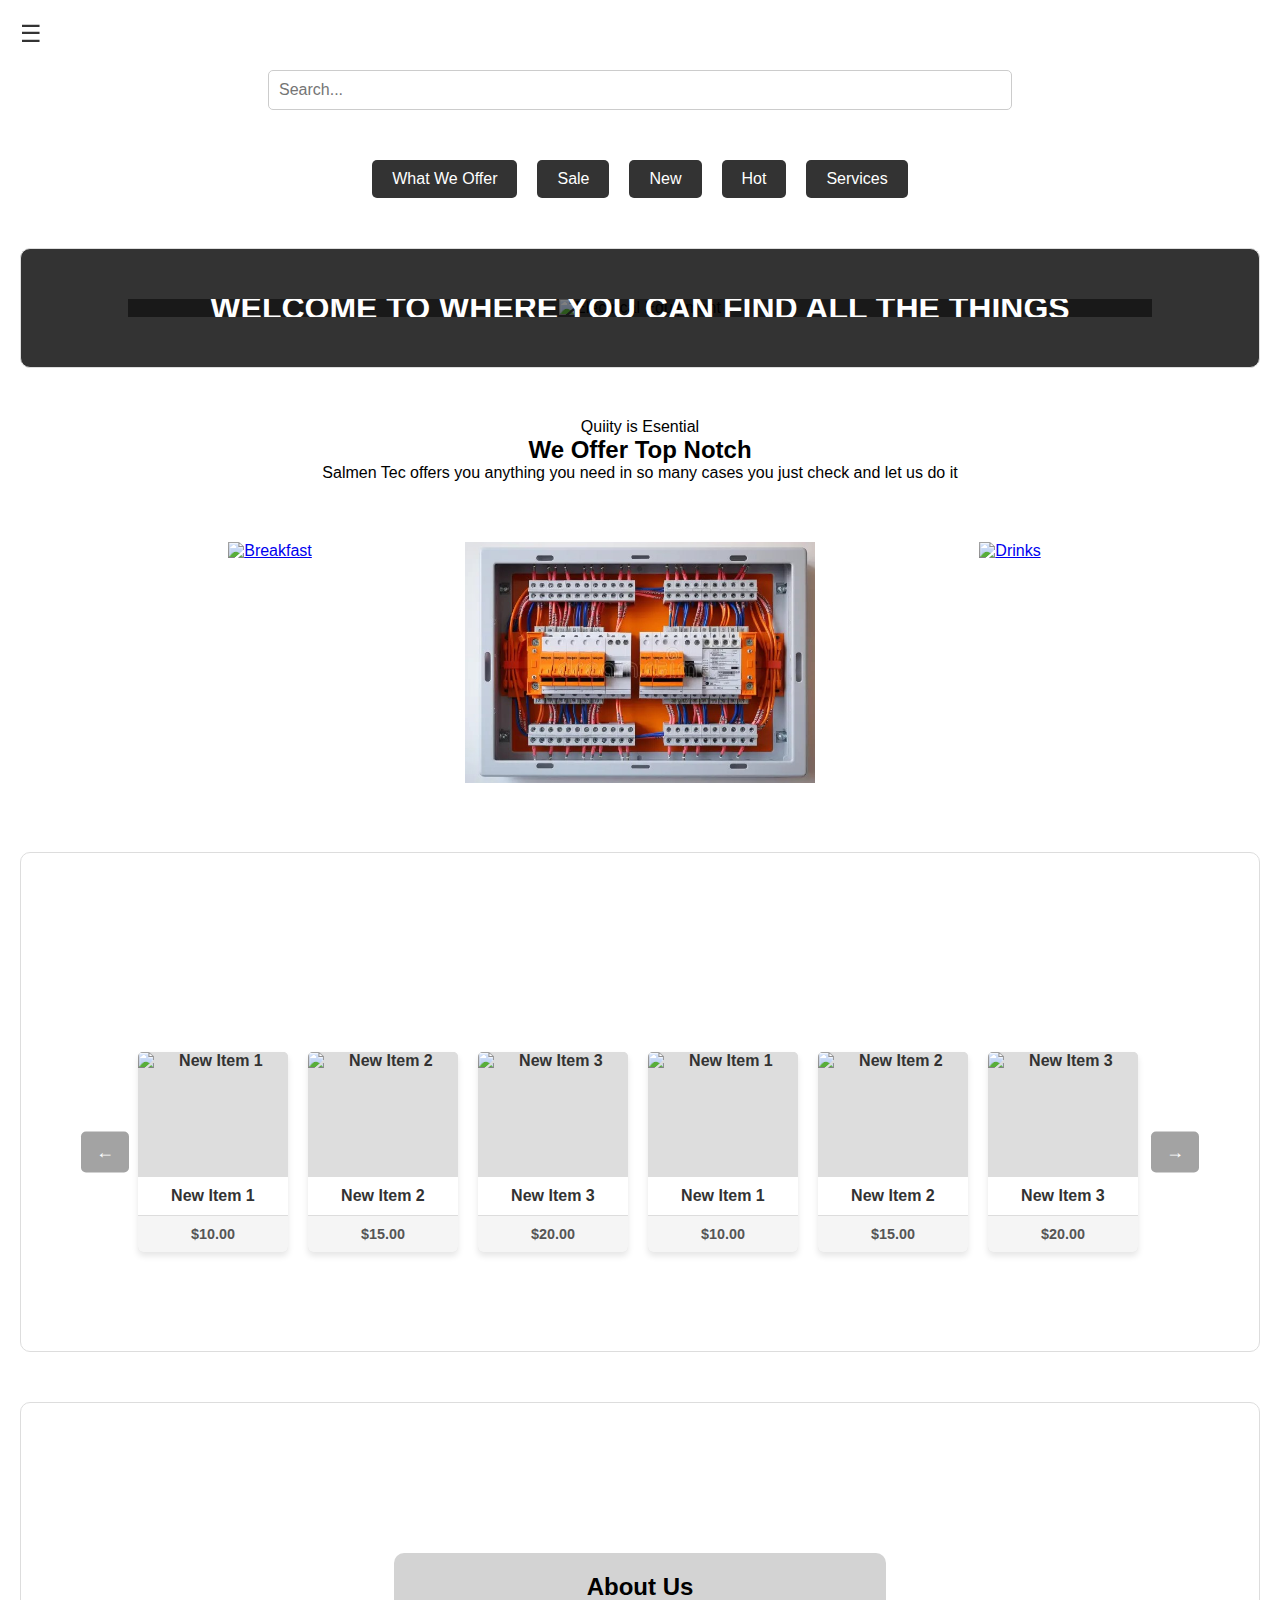
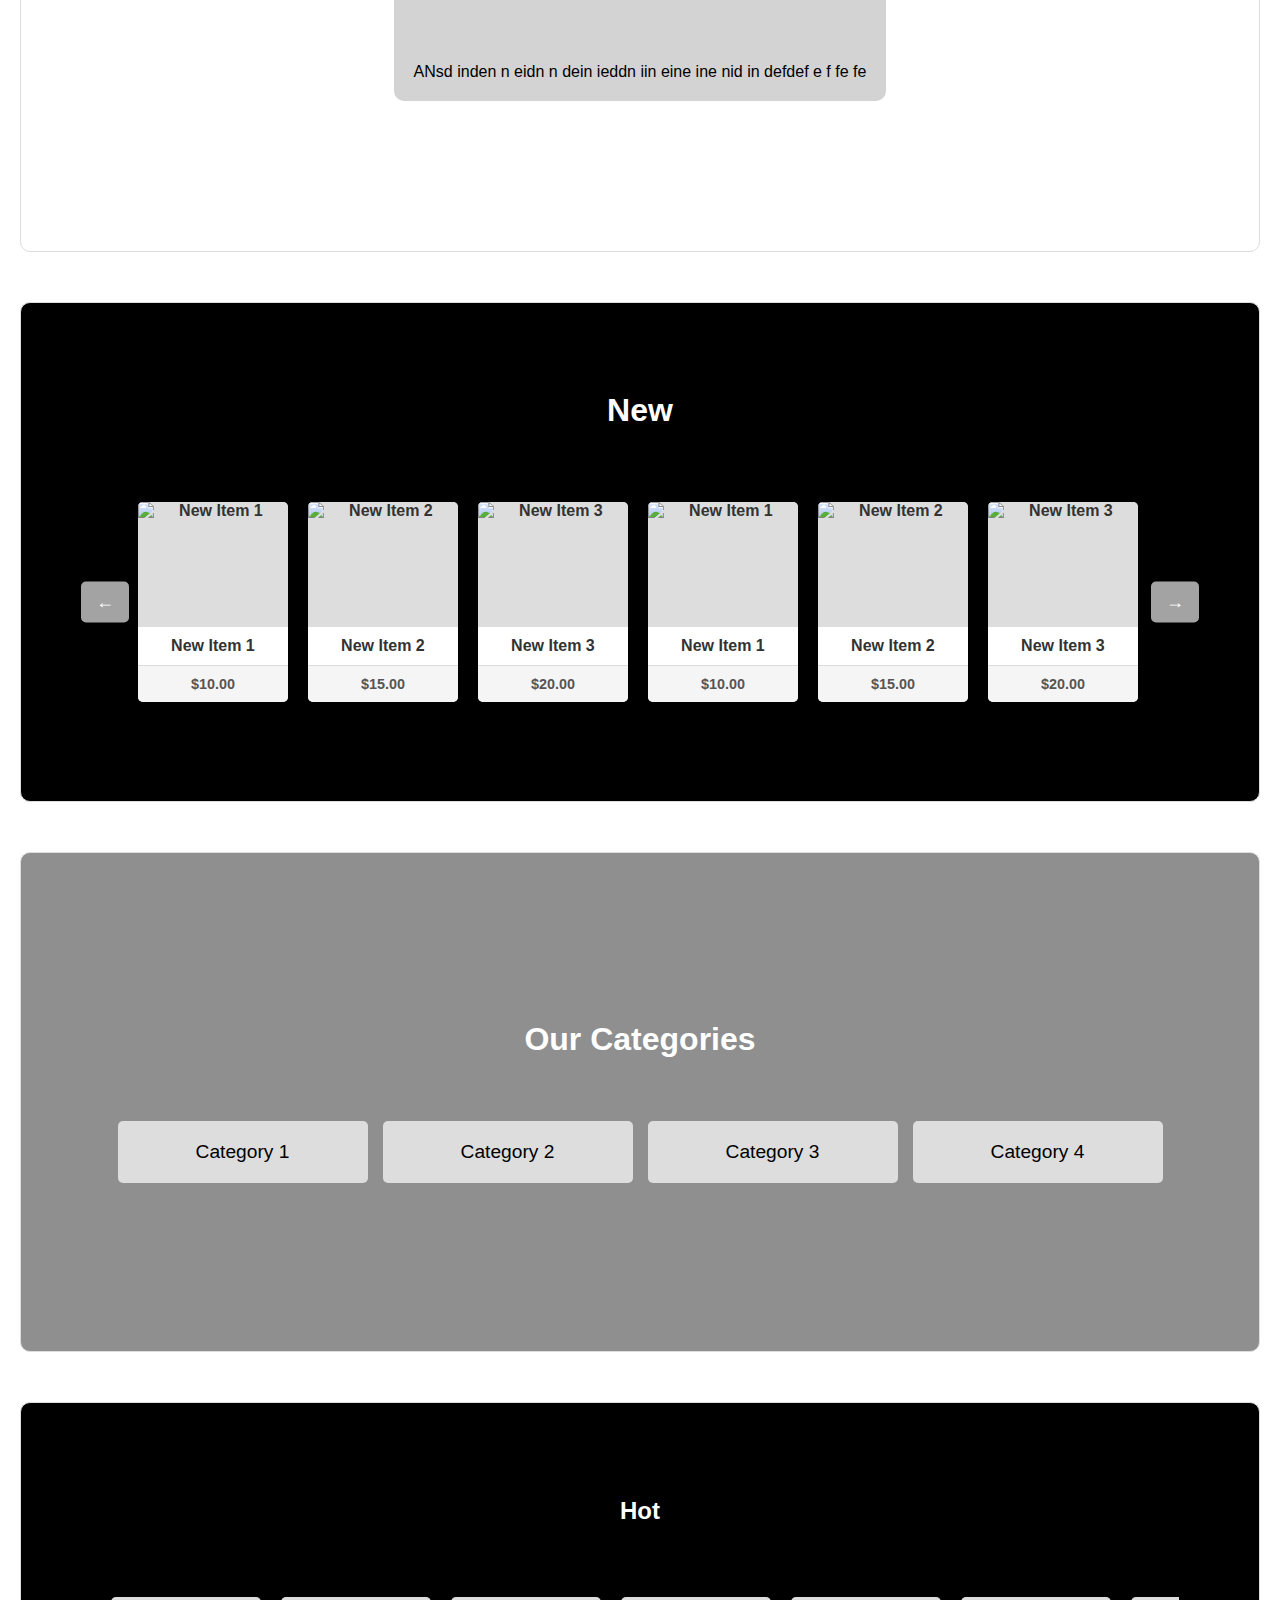
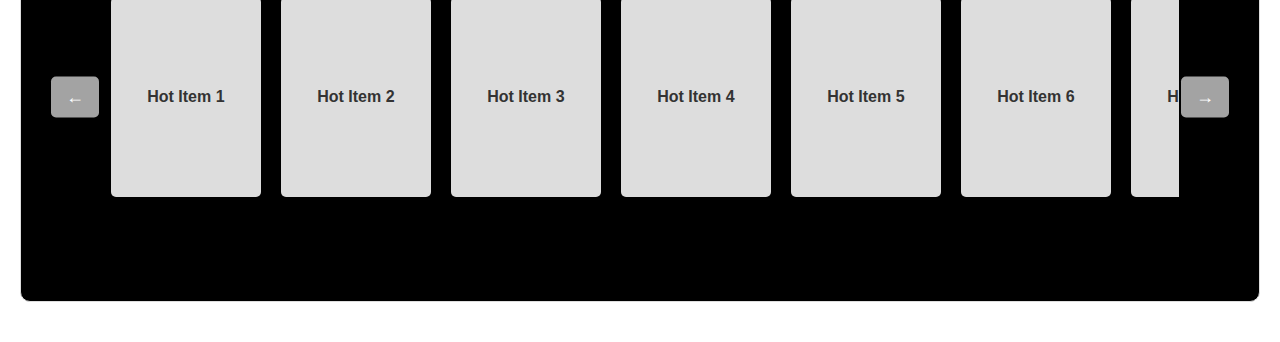
==== v.html @ 84d0f7d2 "Add files via upload" ====
<!DOCTYPE html>
<html lang="en">
<head>
    <meta charset="UTF-8">
    <meta name="viewport" content="width=device-width, initial-scale=1.0">
    <title>Responsive Website</title>
    <link rel="stylesheet" href="v.css">
</head>


    <!-- Sidebar -->
    <nav id="sidebar" class="sidebar">
        <button class="close-btn" onclick="toggleSidebar()">✖</button>
        <ul>
            <a href="#section1" class="section1">Section 1</a>
            <br>
            <a href="#section2" class="section2">Section 2</a>
            <br>
            <a href="#section3" class="section3">Section 3</a>
            <br>
            <a href="#section4" class="section4"></a>
        </ul>
    </nav>

    <!-- Sidebar Toggle Button -->
    <button class="open-btn" onclick="toggleSidebar()">☰</button>

    <!-- Main Content -->
        <div class="main-content">
        <!-- Search Bar -->
        <div class="search-container">
        <input type="text" id="searchInput" placeholder="Search...">
        </div>

    <!-- Navigation Links -->
    <div class="links-container">
            <a href="#section2">What We Offer</a>
            <a href="#section3">Sale</a>
            <a href="#section4">New</a>
            <a href="#section2">Hot</a>
            <a href="#section3">Services</a>
    </div>

    
        <!-- Example Sections -->
        <section id="section1" class="section1">
            <div class="slider-bg">
                <img src="d143f4a7-b9ad-4965-a766-fa19defd4531.webp" alt="Electrical Equipment" class="img-cover">
                <div class="overlay">
                    <h1 class="overlay-text">Welcome to where you can find all the things</h1>
                </div>
            </div>
        </section>

    </head>

    <body>

        <!-- 
        - #SERVICE
      -->

      
        <div class="container">
      
          <p class="section-subtitle label-2">Quiity is Esential</p>
          <h2 class="headline-1 section-title">We Offer Top Notch</h2>
          <p class="section-text">
           Salmen Tec offers you anything you need in so many cases you just check and let us do it
          </p>
      
          <div class="grid-layout">
            <!-- Left Section -->
            <div class="service-card left-card">
              <a href="#" class="has-before hover:shine">
                <figure class="card-banner img-holder">
                  <img src="istockphoto-985363900-612x612.jpg" loading="lazy" alt="Breakfast" class="img-cover">
                </figure>
              </a>
              
            </div>
      
            <!-- Middle Section -->
            <div class="service-card middle-card">
              <a href="#" class="has-before hover:shine">
                <figure class="card-banner img-holder">
                  <img src="S2.jpg" loading="lazy" alt="Appetizers" class="img-cover">
                </figure>
              </a>
              
            </div>
      
            <!-- Right Section -->
            <div class="service-card right-card">
              <a href="#" class="has-before hover:shine">
                <figure class="card-banner img-holder">
                  <img src="electrical-supplies-electric-cables-hanging-on-shelves-hardware-store-interior-bavaria-germany-M9MNXK.jpg" loading="lazy" alt="Drinks" class="img-cover">
                </figure>
              </a>
              
            </div>
          </div>
        </div>
      

   
    


        <!-- Sale Section -->
        <section id="section3" class="section3">
            <h2>On Sale</h2>
            <div class="scroll-container">
                <button class="scroll-btn left-btn" onclick="scrollLeft('saleItems')">&#8592;</button>
                <div class="scroll-items" id="NewItems">
                    <div class="item">
                        <div class="item-img-box">
                            <img src="IMG_4669-removebg.png" alt="New Item 1" class="item-img">
                        </div>
                        <div class="item-name-box">
                            <p class="item-name">New Item 1</p>
                        </div>
                        <div class="item-price-box">
                            <p class="item-price">$10.00</p>
                        </div>
                    </div>
                    <div class="item">
                        <div class="item-img-box">
                            <img src="IMG_4670-removebg.png" alt="New Item 2" class="item-img">
                        </div>
                        <div class="item-name-box">
                            <p class="item-name">New Item 2</p>
                        </div>
                        <div class="item-price-box">
                            <p class="item-price">$15.00</p>
                        </div>
                    </div>
                    <div class="item">
                        <div class="item-img-box">
                            <img src="IMG_4671-removebg.png" alt="New Item 3" class="item-img">
                        </div>
                        <div class="item-name-box">
                            <p class="item-name">New Item 3</p>
                        </div>
                        <div class="item-price-box">
                            <p class="item-price">$20.00</p>
                        </div>
                    </div>
                    <div class="item">
                        <div class="item-img-box">
                            <img src="IMG_4669-removebg.png" alt="New Item 1" class="item-img">
                        </div>
                        <div class="item-name-box">
                            <p class="item-name">New Item 1</p>
                        </div>
                        <div class="item-price-box">
                            <p class="item-price">$10.00</p>
                        </div>
                    </div>
                    <div class="item">
                        <div class="item-img-box">
                            <img src="IMG_4670-removebg.png" alt="New Item 2" class="item-img">
                        </div>
                        <div class="item-name-box">
                            <p class="item-name">New Item 2</p>
                        </div>
                        <div class="item-price-box">
                            <p class="item-price">$15.00</p>
                        </div>
                    </div>
                    <div class="item">
                        <div class="item-img-box">
                            <img src="IMG_4671-removebg.png" alt="New Item 3" class="item-img">
                        </div>
                        <div class="item-name-box">
                            <p class="item-name">New Item 3</p>
                        </div>
                        <div class="item-price-box">
                            <p class="item-price">$20.00</p>
                        </div>
                    </div>
                    <div class="item">
                        <div class="item-img-box">
                            <img src="IMG_4669-removebg.png" alt="New Item 1" class="item-img">
                        </div>
                        <div class="item-name-box">
                            <p class="item-name">New Item 1</p>
                        </div>
                        <div class="item-price-box">
                            <p class="item-price">$10.00</p>
                        </div>
                    </div>
                    <div class="item">
                        <div class="item-img-box">
                            <img src="IMG_4670-removebg.png" alt="New Item 2" class="item-img">
                        </div>
                        <div class="item-name-box">
                            <p class="item-name">New Item 2</p>
                        </div>
                        <div class="item-price-box">
                            <p class="item-price">$15.00</p>
                        </div>
                    </div>
                    <div class="item">
                        <div class="item-img-box">
                            <img src="IMG_4671-removebg.png" alt="New Item 3" class="item-img">
                        </div>
                        <div class="item-name-box">
                            <p class="item-name">New Item 3</p>
                        </div>
                        <div class="item-price-box">
                            <p class="item-price">$20.00</p>
                        </div>
                    </div>
                    <div class="item">
                        <div class="item-img-box">
                            <img src="IMG_4669-removebg.png" alt="New Item 1" class="item-img">
                        </div>
                        <div class="item-name-box">
                            <p class="item-name">New Item 1</p>
                        </div>
                        <div class="item-price-box">
                            <p class="item-price">$10.00</p>
                        </div>
                    </div>
                    <div class="item">
                        <div class="item-img-box">
                            <img src="IMG_4670-removebg.png" alt="New Item 2" class="item-img">
                        </div>
                        <div class="item-name-box">
                            <p class="item-name">New Item 2</p>
                        </div>
                        <div class="item-price-box">
                            <p class="item-price">$15.00</p>
                        </div>
                    </div>
                    <div class="item">
                        <div class="item-img-box">
                            <img src="IMG_4671-removebg.png" alt="New Item 3" class="item-img">
                        </div>
                        <div class="item-name-box">
                            <p class="item-name">New Item 3</p>
                        </div>
                        <div class="item-price-box">
                            <p class="item-price">$20.00</p>
                        </div>
                    </div>
                <button class="scroll-btn right-btn" onclick="scrollRight('saleItems')">&#8594;</button>
            </div>
        </section>

        <!-- Categories Section -->
        <section class="about-us-container">
            <div class="about-us-box">
              <h2>About Us</h2>
              <p>ANsd inden n eidn n dein ieddn iin eine ine nid in defdef e f  fe fe </p>
            </div>
          </section>


        <!-- New Items-->

        <section id="section4" class="section4">
            <h2>New</h2>
            <div class="scroll-container">
                <!-- Left Scroll Button -->
                <button class="scroll-btn left-btn" onclick="scrollLeft('NewItems')">&#8592;</button>
        
                <!-- Scrollable Items -->
        <div class="scroll-items" id="NewItems">
            <div class="item">
                <div class="item-img-box">
                    <img src="IMG_4669-removebg.png" alt="New Item 1" class="item-img">
                </div>
                <div class="item-name-box">
                    <p class="item-name">New Item 1</p>
                </div>
                <div class="item-price-box">
                    <p class="item-price">$10.00</p>
                </div>
            </div>
            <div class="item">
                <div class="item-img-box">
                    <img src="IMG_4670-removebg.png" alt="New Item 2" class="item-img">
                </div>
                <div class="item-name-box">
                    <p class="item-name">New Item 2</p>
                </div>
                <div class="item-price-box">
                    <p class="item-price">$15.00</p>
                </div>
            </div>
            <div class="item">
                <div class="item-img-box">
                    <img src="IMG_4671-removebg.png" alt="New Item 3" class="item-img">
                </div>
                <div class="item-name-box">
                    <p class="item-name">New Item 3</p>
                </div>
                <div class="item-price-box">
                    <p class="item-price">$20.00</p>
                </div>
            </div>
            <div class="item">
                <div class="item-img-box">
                    <img src="IMG_4669-removebg.png" alt="New Item 1" class="item-img">
                </div>
                <div class="item-name-box">
                    <p class="item-name">New Item 1</p>
                </div>
                <div class="item-price-box">
                    <p class="item-price">$10.00</p>
                </div>
            </div>
            <div class="item">
                <div class="item-img-box">
                    <img src="IMG_4670-removebg.png" alt="New Item 2" class="item-img">
                </div>
                <div class="item-name-box">
                    <p class="item-name">New Item 2</p>
                </div>
                <div class="item-price-box">
                    <p class="item-price">$15.00</p>
                </div>
            </div>
            <div class="item">
                <div class="item-img-box">
                    <img src="IMG_4671-removebg.png" alt="New Item 3" class="item-img">
                </div>
                <div class="item-name-box">
                    <p class="item-name">New Item 3</p>
                </div>
                <div class="item-price-box">
                    <p class="item-price">$20.00</p>
                </div>
            </div>
            <div class="item">
                <div class="item-img-box">
                    <img src="IMG_4669-removebg.png" alt="New Item 1" class="item-img">
                </div>
                <div class="item-name-box">
                    <p class="item-name">New Item 1</p>
                </div>
                <div class="item-price-box">
                    <p class="item-price">$10.00</p>
                </div>
            </div>
            <div class="item">
                <div class="item-img-box">
                    <img src="IMG_4670-removebg.png" alt="New Item 2" class="item-img">
                </div>
                <div class="item-name-box">
                    <p class="item-name">New Item 2</p>
                </div>
                <div class="item-price-box">
                    <p class="item-price">$15.00</p>
                </div>
            </div>
            <div class="item">
                <div class="item-img-box">
                    <img src="IMG_4671-removebg.png" alt="New Item 3" class="item-img">
                </div>
                <div class="item-name-box">
                    <p class="item-name">New Item 3</p>
                </div>
                <div class="item-price-box">
                    <p class="item-price">$20.00</p>
                </div>
            </div>
            <div class="item">
                <div class="item-img-box">
                    <img src="IMG_4669-removebg.png" alt="New Item 1" class="item-img">
                </div>
                <div class="item-name-box">
                    <p class="item-name">New Item 1</p>
                </div>
                <div class="item-price-box">
                    <p class="item-price">$10.00</p>
                </div>
            </div>
            <div class="item">
                <div class="item-img-box">
                    <img src="IMG_4670-removebg.png" alt="New Item 2" class="item-img">
                </div>
                <div class="item-name-box">
                    <p class="item-name">New Item 2</p>
                </div>
                <div class="item-price-box">
                    <p class="item-price">$15.00</p>
                </div>
            </div>
            <div class="item">
                <div class="item-img-box">
                    <img src="IMG_4671-removebg.png" alt="New Item 3" class="item-img">
                </div>
                <div class="item-name-box">
                    <p class="item-name">New Item 3</p>
                </div>
                <div class="item-price-box">
                    <p class="item-price">$20.00</p>
                </div>
            </div>
        
                <!-- Right Scroll Button -->
                <button class="scroll-btn right-btn" onclick="scrollRight('NewItems')">&#8594;</button>
            </div>
        </section>

        <!-- Categories Section -->
    <section class="section6" id="section6">
        <h2>Our Categories</h2>
        <div class="categories">
            <div class="category">Category 1</div>
            <div class="category">Category 2</div>
            <div class="category">Category 3</div>
            <div class="category">Category 4</div>
        </div>
    </section>

      <!-- Hot Items -->

      <section id="section5" class="section5">
        <h2>Hot</h2>
        <div class="scroll-container">
            <button class="scroll-btn left-btn" onclick="scrollLeft('HotItems')">&#8592;</button>
            <div class="scroll-items" id="HotItems">
                <div class="item">Hot Item 1</div>
                <div class="item">Hot Item 2</div>
                <div class="item">Hot Item 3</div>
                <div class="item">Hot Item 4</div>
                <div class="item">Hot Item 5</div>
                <div class="item">Hot Item 6</div>
                <div class="item">Hot Item 7</div>
                <div class="item">Hot Item 8</div>
                <div class="item">Hot Item 9</div>
                <div class="item">Hot Item 10</div>
                <div class="item">Hot Item 11</div>
            </div>
            <button class="scroll-btn right-btn" onclick="scrollRight('HotItems')">&#8594;</button>
        </div>
    </section>
    </div>

    <script src="v.js"></script>
</body>
</html>
---- v.css ----
/* General Styles */
* {
    margin: 0;
    padding: 0;
    box-sizing: border-box;
}

body {
    background: url(pexels-anna-nekrashevich-8533348.jpg);
    font-family: Arial, sans-serif;
}

main {
    display: flex;
    flex-direction: column;
    align-items: center;
}
 /* General Section Styling */
.service {
    padding: 50px 0;
    background-color: #f9f9f9;
    text-align: center;
  }
  
  .grid-layout {
    margin: 60px;
    display: flex;
    justify-content: center;
    align-items: flex-start;
    gap: 20px; /* Spacing between the cards */
    position: relative;
  }
  
  .service-card {
    position: relative;
    width: 350px;
    height: 250px;
    overflow: hidden;
    transition: transform 0.3s ease, box-shadow 0.3s ease;
    cursor: pointer;
  }
  
  .left-card, .right-card {
    align-self: flex-start; /* Keep side cards aligned to the top */
  }
  
  .middle-card {
    align-self: flex-end; /* Middle card is lower */
  }
  .about-us-container {
    display: flex;
    justify-content: center; /* Centers horizontally */
    align-items: center; /* Centers vertically */
    height: 50vh; /* Full height of the viewport or parent container */
  }
  
  .about-us-box {
    background-color: #d3d3d3; /* Light gray background */
    padding: 20px;
    border-radius: 10px;
    text-align: center;
  }
  /* Card Hover Effect */
  .service-card:hover {
    transform: scale(1.05); /* Slight zoom effect */
    box-shadow: 0px 8px 20px rgba(0, 0, 0, 0.2); /* Add shadow */
  }
  
  .service-card .card-banner::after {
    content: '';
    position: absolute;
    top: 0;
    left: 0;
    width: 100%;
    height: 150%;
    background: rgba(255, 255, 255, 0.3); /* Shiny glass effect */
    opacity: 0;
    transition: opacity 0.3s ease;
  }
  
  .service-card:hover .card-banner::after {
    opacity: 1; /* Shine effect becomes visible on hover */
  }
  .scroll-container {
    position: relative;
    overflow: hidden;
    width: 100%;
    display: flex;
    justify-content: center;
    align-items: center;
}

.scroll-items {
    display: flex;
    gap: 20px;
    overflow-x: auto;
    scroll-behavior: smooth;
    width: 90%;
    padding: 10px;
}

.scroll-items::-webkit-scrollbar {
    display: none;
}

.item {
    flex: 0 0 auto; /* Prevent shrinking or growing */
    width: 180px; /* Fixed width for items */
    display: flex;
    flex-direction: column; /* Stack content vertically */
    align-items: center;
    background: #f9f9f9; /* Box background color */
    border-radius: 10px; /* Rounded corners */
    box-shadow: 0 4px 6px rgba(0, 0, 0, 0.1); /* Subtle shadow */
    overflow: hidden; /* Ensure items stay inside the box */
    transition: transform 0.3s ease, box-shadow 0.3s ease;
}

.item-img-box {
    width: 100%;
    height: 130px; /* Fixed height for images */
    background-color: #ddd; /* Placeholder background */
    display: flex;
    justify-content: center;
    align-items: center;
}

.item-img {
    width: 100%; /* Fit image to box */
    height: 100%;
    object-fit: cover; /* Maintain image aspect ratio */
}

.item-name-box {
    width: 100%;
    padding: 10px;
    text-align: center;
    background-color: #fff; /* Background for name box */
    border-top: 1px solid #ddd; /* Divider line */
}

.item-name {
    font-size: 1em;
    font-weight: bold;
    color: #333;
    margin: 0;
}

.item-price-box {
    width: 100%;
    padding: 10px;
    text-align: center;
    background-color: #f5f5f5; /* Background for price box */
    border-top: 1px solid #ddd; /* Divider line */
}

.item-price {
    font-size: 0.9em;
    font-weight: bold;
    color: #555;
    margin: 0;
}

.item:hover {
    transform: scale(1.05);
    box-shadow: 0 8px 12px rgba(0, 0, 0, 0.2);
}
  /* Card Content Styling */
  .card-content {
    padding: 15px;
    background-color: #fff;
    text-align: center;
  }
  
  .card-title a {
    color: #333;
    font-size: 1.2em;
    font-weight: bold;
    text-decoration: none;
  }
  
  .btn-text {
    color: #007bff;
    text-decoration: none;
    font-weight: bold;
    font-size: 0.9em;
  }
  
  .btn-text:hover {
    text-decoration: underline;
  }
/* Sidebar */
.sidebar {
    position: fixed;
    top: 0;
    left: -250px;
    width: 250px;
    height: 100%;
    background-color: #333;
    color: white;
    overflow-y: auto;
    transition: left 0.3s ease-in-out;
    z-index: 1000;
    padding: 20px;
}

.sidebar ul {
    list-style: none;
    padding: 0;
}

.sidebar li {
    margin: 15px 0;
}

.sidebar a {
    color: white;
    text-decoration: none;
    font-size: 18px;
}

.sidebar a:hover {
    color: #ddd;
}
.slider-bg {
    position: relative;
    width: 1400px;
    height: 450px;
    overflow: hidden;
}

.img-cover {
    width: 100%;
    height: 100%;
    object-fit: cover;
    transition: transform 0.3s ease; /* Smooth zoom effect */
}

.overlay {
    position: absolute;
    top: 0;
    left: 0;
    width: 100%;
    height: 100%;
    background-color: rgba(0, 0, 0, 0.5); /* Black with 50% opacity */
    display: flex;
    justify-content: center;
    align-items: center;
    opacity: 1; /* Keep visible */
    transition: opacity 0.3s ease; /* Smooth fade-in/out effect */
}

.overlay-text {
    color: white;
    font-size: 2em;
    font-weight: bold;
    text-align: center;
    text-transform: uppercase;
    font-family: 'Arial', sans-serif; /* Clean font style */
}

.slider-bg:hover .overlay {
    opacity: 0.7; /* Slightly increase the overlay effect on hover */
}

.slider-bg:hover .img-cover {
    transform: scale(1.05); /* Zoom in the image slightly on hover */
}
.open-btn,
.close-btn {
    font-size: 24px;
    background: none;
    border: none;
    color: white;
    cursor: pointer;
}

.open-btn {
    color: #333;
    position: fixed;
    top: 20px;
    left: 20px;
    z-index: 1001;
}

/* Main Content */
.main-content {
    margin-left: 0;
    padding: 20px;
    text-align: center;
}

/* Search Bar */
.search-container {
    margin: 50px 0;
}

.search-container input {
    padding: 10px;
    width: 60%;
    border: 1px solid #ccc;
    border-radius: 5px;
    font-size: 16px;
}

/* Links */
.links-container {
    margin: 20px 0;
    display: flex;
    flex-wrap: wrap;
    justify-content: center;
    gap: 20px;
}

.links-container a {
    padding: 10px 20px;
    background-color: #333;
    color: white;
    text-decoration: none;
    border-radius: 5px;
    font-size: 16px;
    transition: background-color 0.3s ease, transform 0.3s ease;
}

.links-container a:hover {
    background-color: #555;
    transform: scale(1.1);
}
/* === Services Section === */
.services-section {
    background-color: #4e4e4e;
    padding: 50px 70px;
    text-align: center;
}

.services {
    display: flex;
    gap: 20px;
    justify-content: center;
}

.service {
    background-color: #6b6b6b;
    cursor: pointer;
    transition: transform 0.3s ease, box-shadow 0.3s ease;
}

.service img {
    background-color: #ddd;
    margin: 50px;
    width: 300px;
    height: 200px;
    border-radius: 10px;
    object-fit: cover;
}
.ser{
    padding: 30px;
    color: #ffffff;
}
.p{
    color: #ccc;
}

.service:hover {
    transform: scale(1.1);
    box-shadow: 0 4px 8px rgba(0, 0, 0, 0.2);
}
/* Sections */
section {
    align-items: center;
    align-content: center;
    height: 500px;
    margin: 50px 0;
    padding: 20px;
    border: 1px solid #ddd;
    border-radius: 10px;
}

/* Section 1: Responsive Design */
#section1 {
    background-color: #333;
    display: flex;
    justify-content: center;
    align-items: center;
    flex-direction: column;
    height: auto;
    padding: 50px;
    text-align: center;
}

#section1 .slider-bg {
    position: relative;
    width: 90%; /* Adjusts to fit smaller screens */
    height: auto; /* Maintains aspect ratio */
    max-width: 1200px; /* Limits maximum width */
    overflow: hidden;
}

#section1 .img-cover {
    width: 100%;
    height: auto;
    object-fit: cover;
}

#section1 h1.overlay-text {
    font-size: 2em;
    padding: 10px;
    color: #fff;
}


#section2{
    background-color: #8f8f8f;
}

section h2 {
    height: 80px;
    margin-bottom: 10px;
    font-size: 24px;
}

section p {
    font-size: 16px;
}

/* Sale Section Styling */
.section3 {
    padding: 50px;
    background: url();
    text-align: center;
    position: relative;
} 

.section3 h2 {
    font-size: 32px;
    color: #ffffff;
    margin-bottom: 20px;
}

.scroll-container {
    position: relative;
    overflow: hidden; /* Hide overflowing items */
    width: 100%;
    margin: 0 auto;
    display: flex;
    justify-content: center;
    align-items: center;
}

.scroll-items {
    display: flex;
    gap: 20px;
    overflow-x: auto; /* Enables horizontal scrolling */
    scroll-behavior: smooth; /* Smooth scrolling effect */
    width: 90%; /* Container width */
    padding: 10px;
    margin: 0 auto;
}

.scroll-items::-webkit-scrollbar {
    display: none; /* Hides the scrollbar for cleaner UI */
}

.item {
    flex: 0 0 auto; /* Prevent shrinking or growing */
    background: #ddd;
    width: 150px; /* Fixed width for items */
    height: 200px; /* Fixed height for items */
    text-align: center;
    border-radius: 5px;
    display: flex;
    align-items: center;
    justify-content: center;
    font-size: 16px;
    font-weight: bold;
    color: #333;
    box-shadow: 0 4px 6px rgba(0, 0, 0, 0.1);
    transition: transform 0.3s ease, background-color 0.3s ease;
}

.item:hover {
    transform: scale(1.05);
    background-color: #e0e0e0;
}

/* Scroll Buttons */
.scroll-btn {
    position: absolute;
    top: 50%;
    transform: translateY(-50%);
    background: #a3a3a3;
    color: white;
    border: none;
    padding: 10px 15px;
    font-size: 18px;
    cursor: pointer;
    border-radius: 5px;
    z-index: 1;
}


.scroll-btn:hover {
    background-color: #252d3d;
}
.scroll-items::-webkit-scrollbar {
    display: none; /* Hides the scrollbar for cleaner UI */
}
.left-btn {
    left: 10px;
}

.right-btn {
    right: 10px;
}

.section4 {
    padding: 50px;
    background-color: #ffffff;
    text-align: center;
    position: relative;
}

.section4 h2 {
    font-size: 32px;
    color: #000000;
    margin-bottom: 20px;
}

.section4 {
    padding: 50px;
    background-color: #000000;
    text-align: center;
    position: relative;
}

.section4 h2 {
    font-size: 32px;
    color: #ffffff;
    margin-bottom: 20px;
}

.section5{
    background-color: #000000;
}

/* === Categories Section === */
.section5{
    font-size: 32px;
    color: #ffffff;
    margin-bottom: 20px;
}
.section6 {
    text-align: center;
    padding: 30px;
    background-color: #8f8f8f;
}

.section6 h2 {
    font-size: 2em;
    margin-bottom: 20px;
    color: #fff;
}

.categories {
    display: flex;
    flex-wrap: wrap;
    justify-content: center;
    gap: 15px;
}

.category {
    background-color: #ddd;
    padding: 20px;
    border-radius: 5px;
    width: 100%;
    max-width: 250px;
    text-align: center;
    font-size: 1.2em;
    transition: transform 0.3s ease, background-color 0.3s ease;
}

.category:hover {
    transform: scale(1.1);
    background-color: #ccc;
}

/* Media Queries for Responsiveness */
@media (max-width: 768px) {
    #section1 h1.overlay-text {
        font-size: 1.5em;
    }

    .categories {
        gap: 10px;
    }

    .category {
        font-size: 1em;
        max-width: 200px;
    }
}

@media (max-width: 480px) {
    #section1 h1.overlay-text {
        font-size: 1.2em;
    }

    .category {
        font-size: 0.9em;
        max-width: 150px;
    }
}
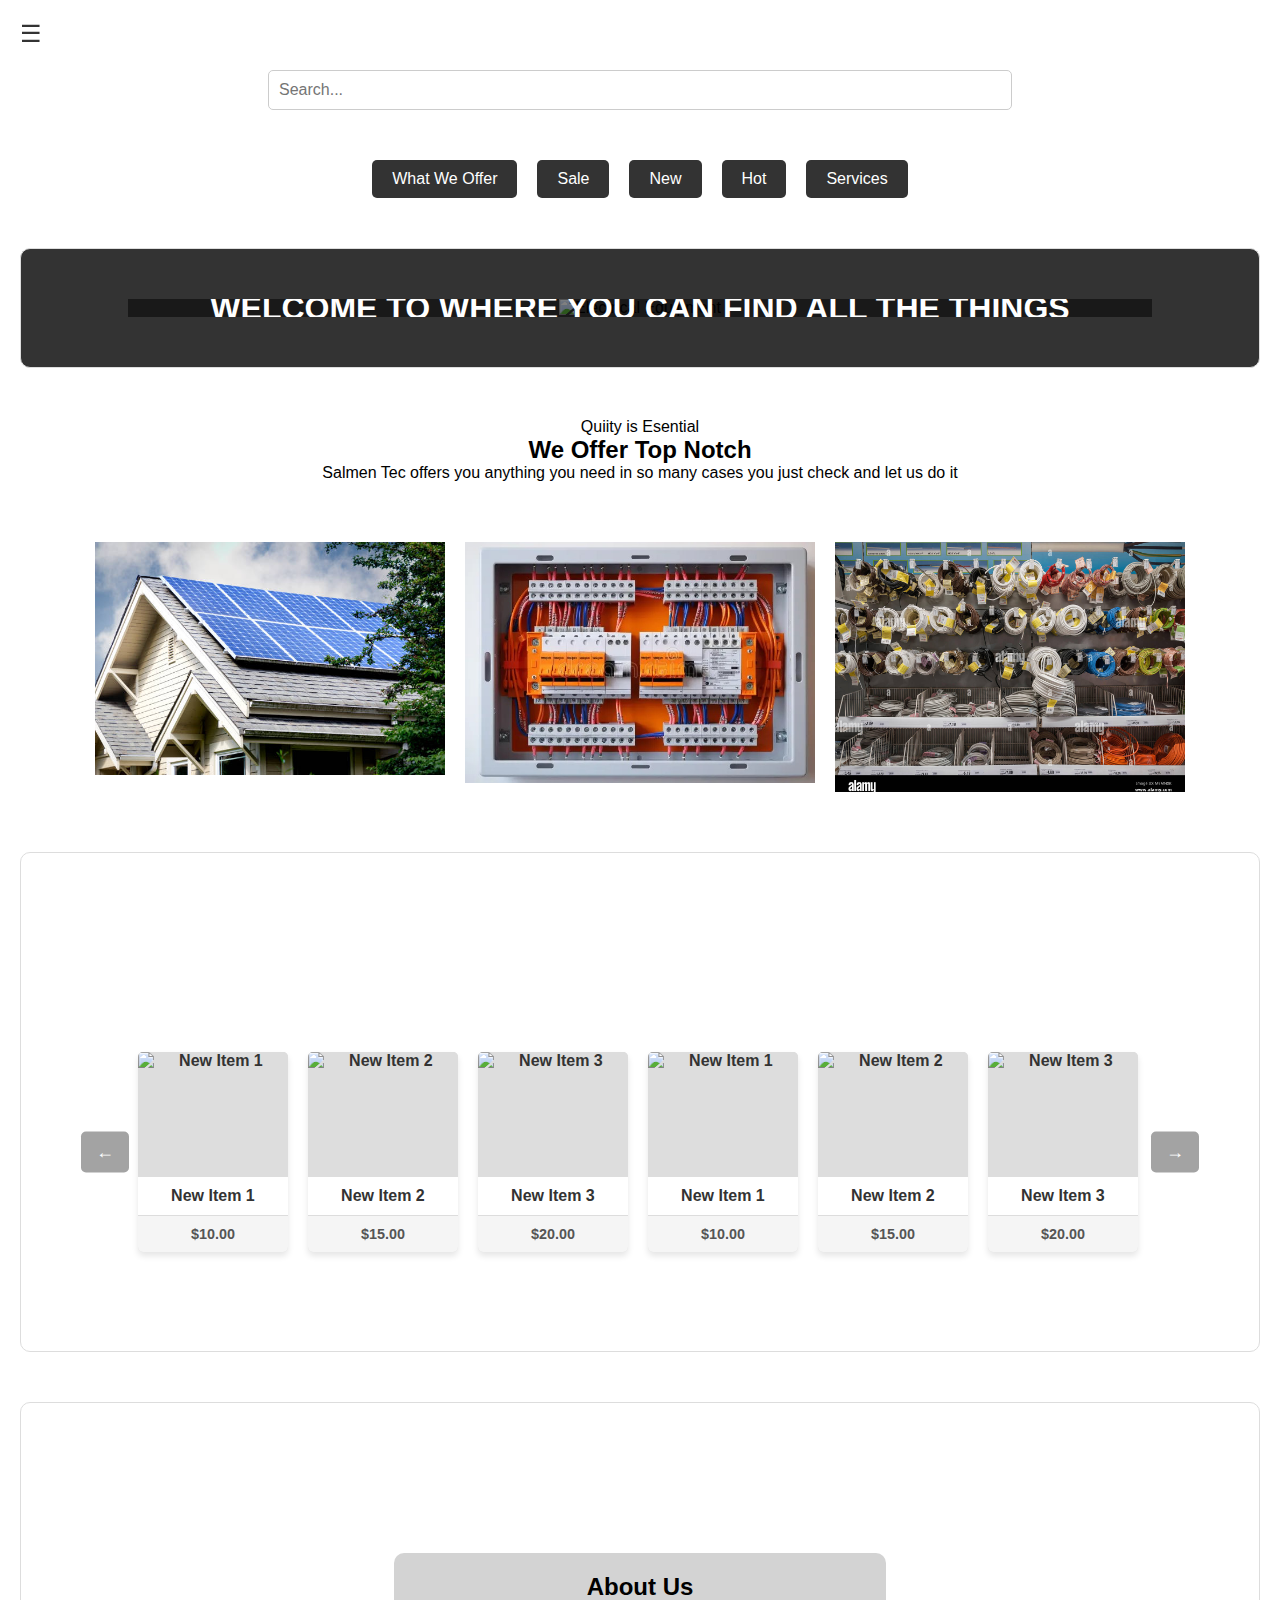
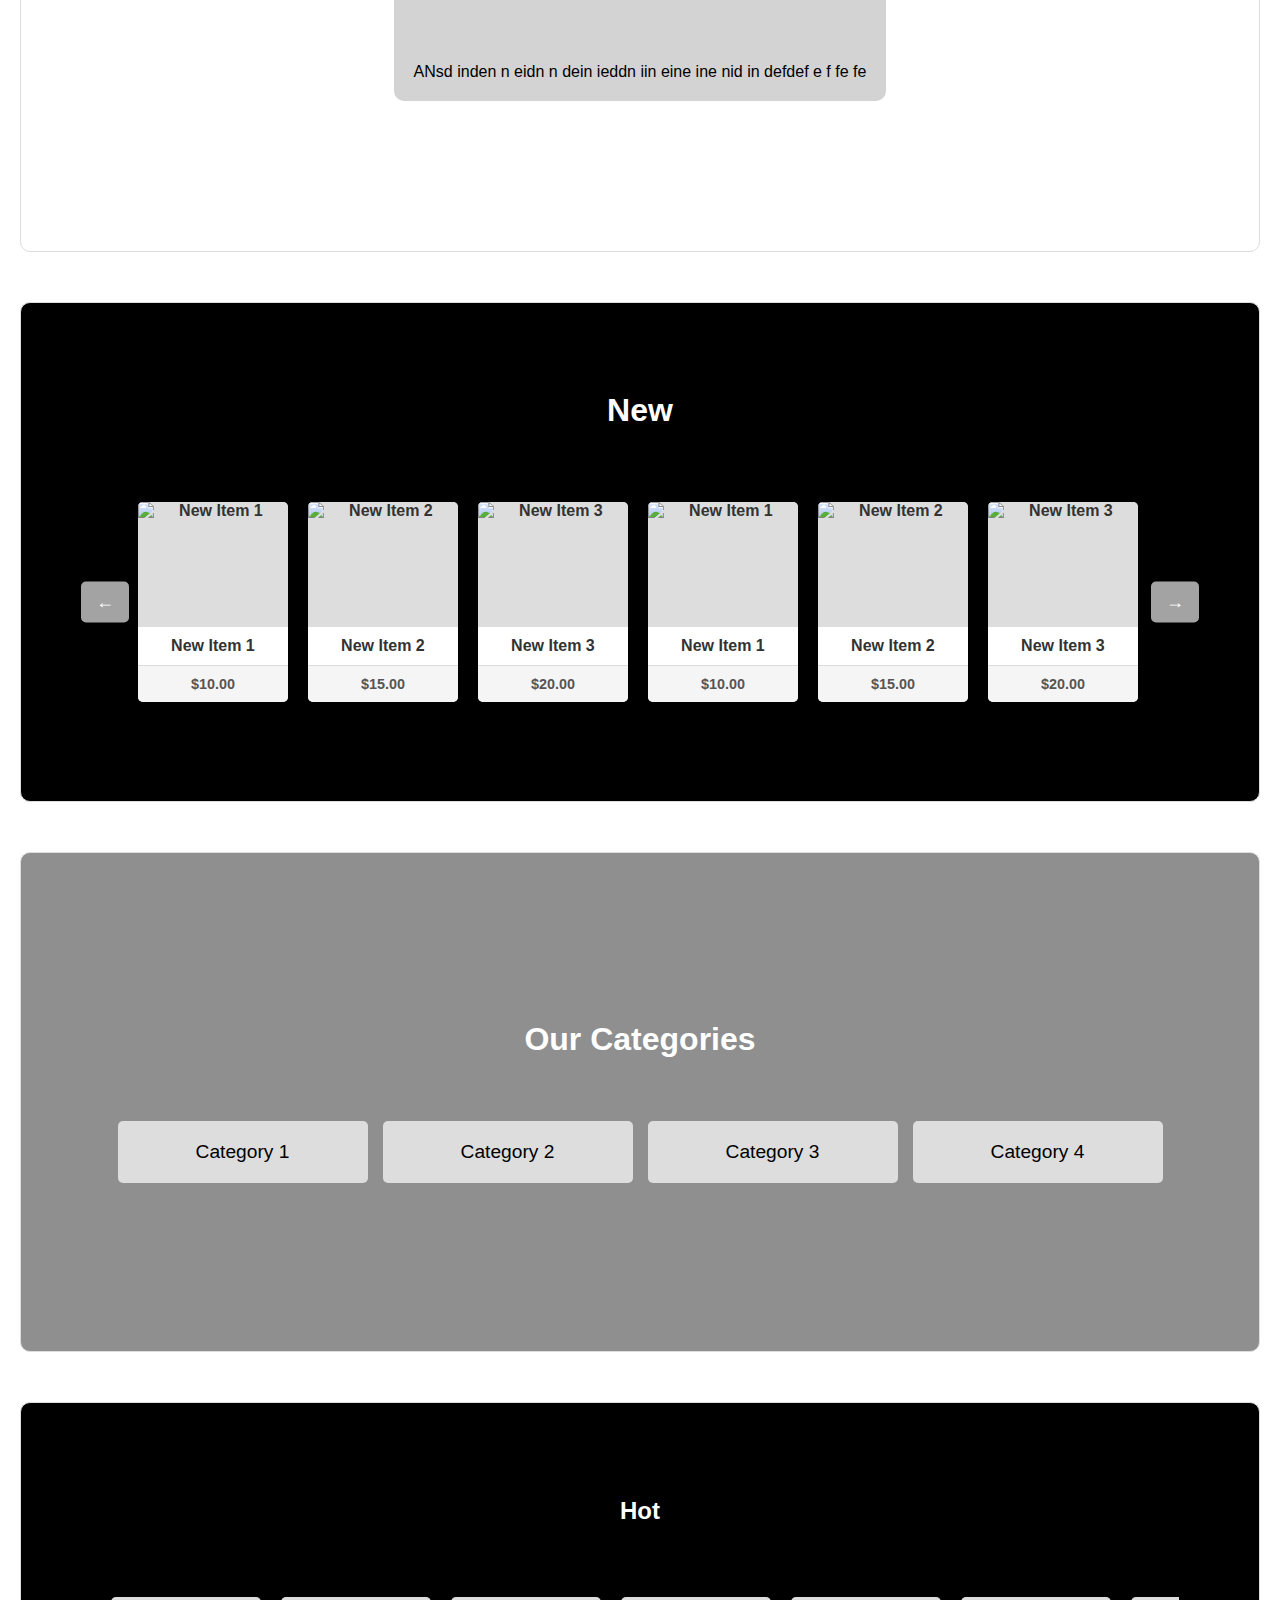
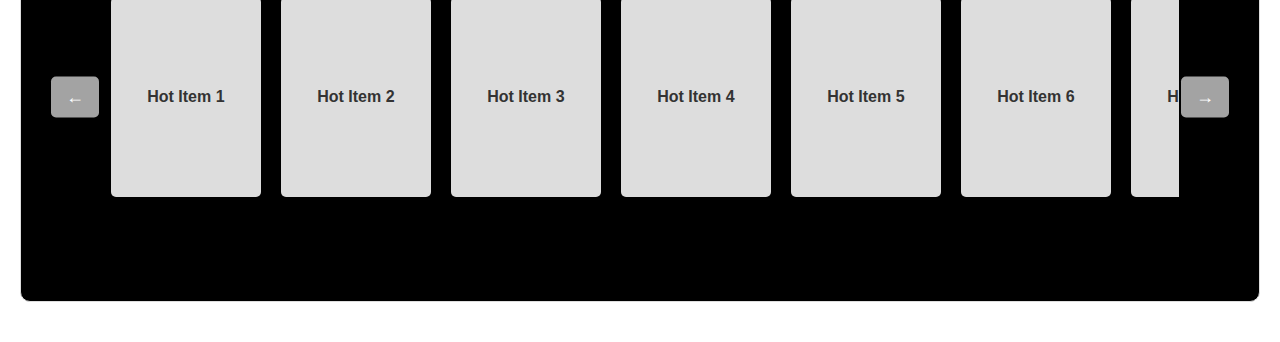
==== commit b41e28c5: "Update v.html" ====
--- a/v.html
+++ b/v.html
@@ -45,7 +45,7 @@
         <!-- Example Sections -->
         <section id="section1" class="section1">
             <div class="slider-bg">
-                <img src="d143f4a7-b9ad-4965-a766-fa19defd4531.webp" alt="Electrical Equipment" class="img-cover">
+                <img src="intro.webp" alt="Electrical Equipment" class="img-cover">
                 <div class="overlay">
                     <h1 class="overlay-text">Welcome to where you can find all the things</h1>
                 </div>
@@ -74,7 +74,7 @@
             <div class="service-card left-card">
               <a href="#" class="has-before hover:shine">
                 <figure class="card-banner img-holder">
-                  <img src="istockphoto-985363900-612x612.jpg" loading="lazy" alt="Breakfast" class="img-cover">
+                  <img src="Solar.jpg" loading="lazy" alt="Breakfast" class="img-cover">
                 </figure>
               </a>
               
@@ -94,7 +94,7 @@
             <div class="service-card right-card">
               <a href="#" class="has-before hover:shine">
                 <figure class="card-banner img-holder">
-                  <img src="electrical-supplies-electric-cables-hanging-on-shelves-hardware-store-interior-bavaria-germany-M9MNXK.jpg" loading="lazy" alt="Drinks" class="img-cover">
+                  <img src="E1.jpg" loading="lazy" alt="Drinks" class="img-cover">
                 </figure>
               </a>
               
@@ -443,4 +443,4 @@
 
     <script src="v.js"></script>
 </body>
-</html>+</html>
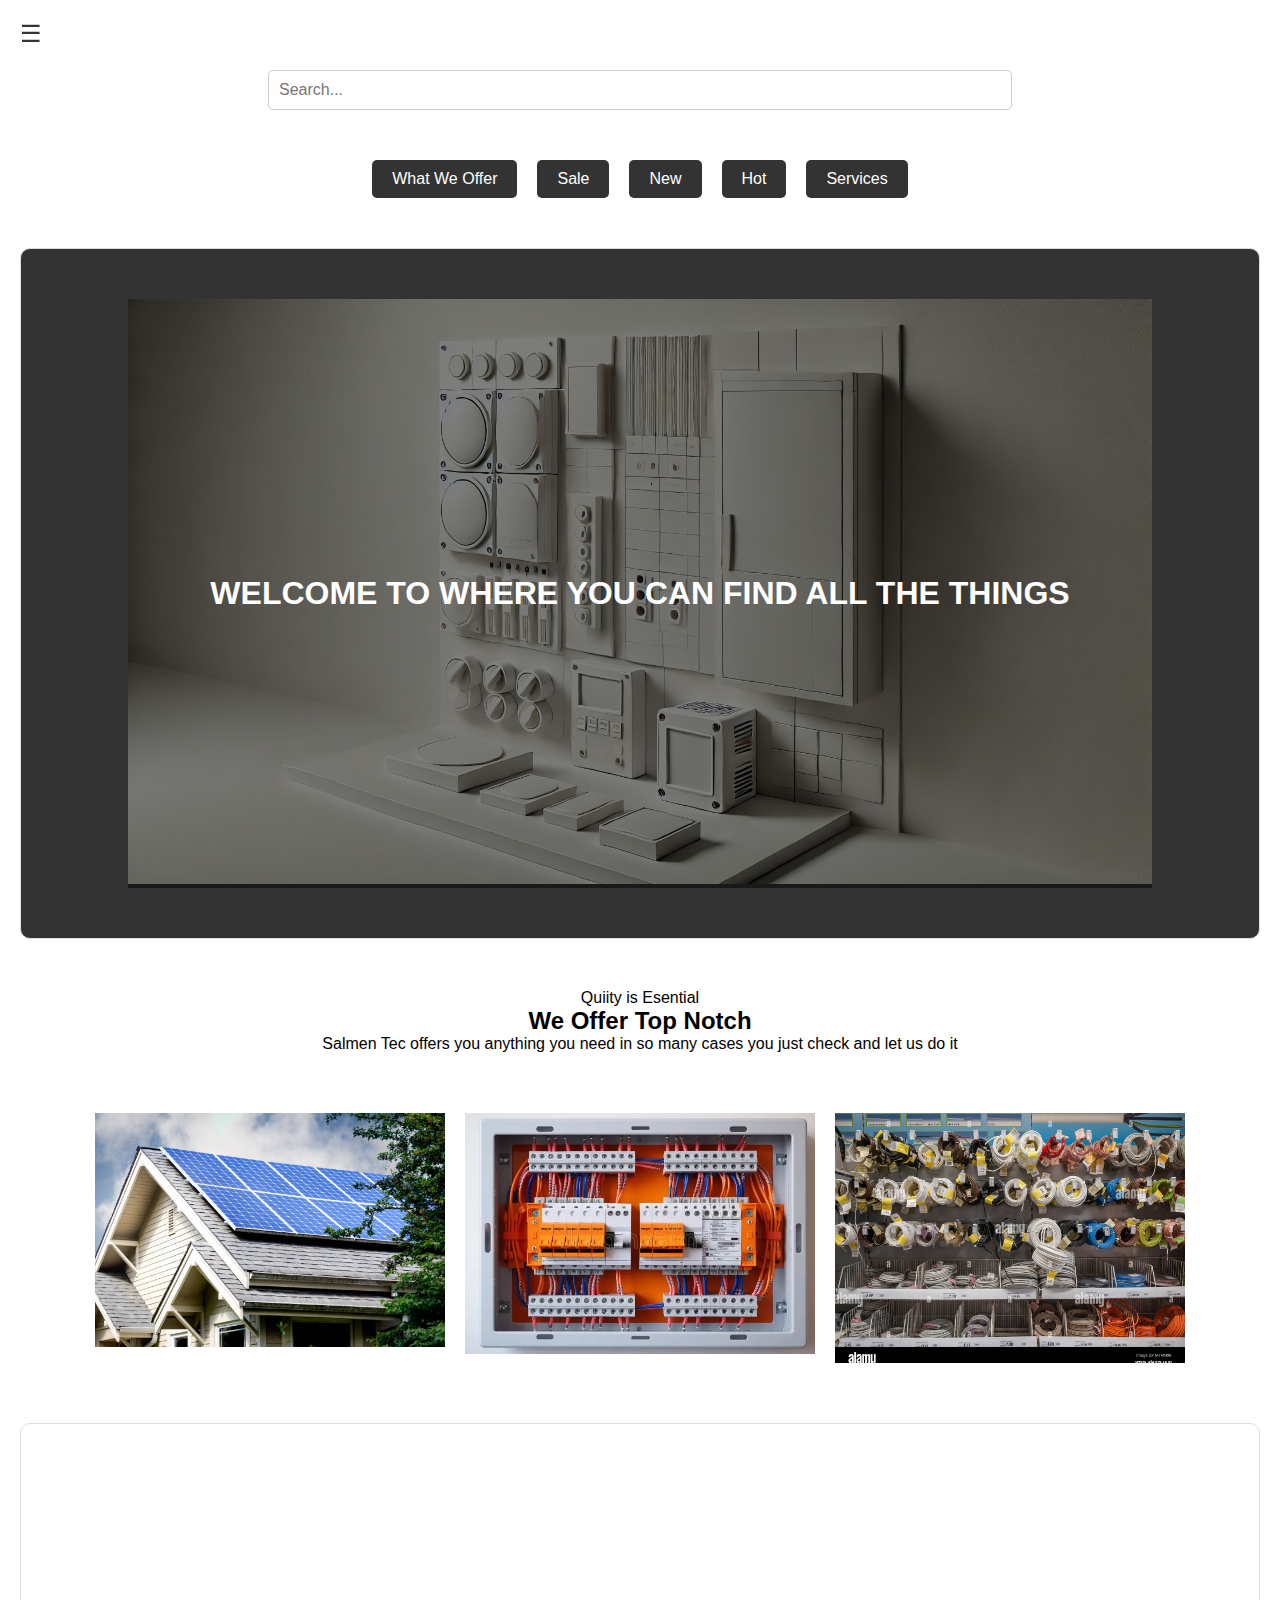
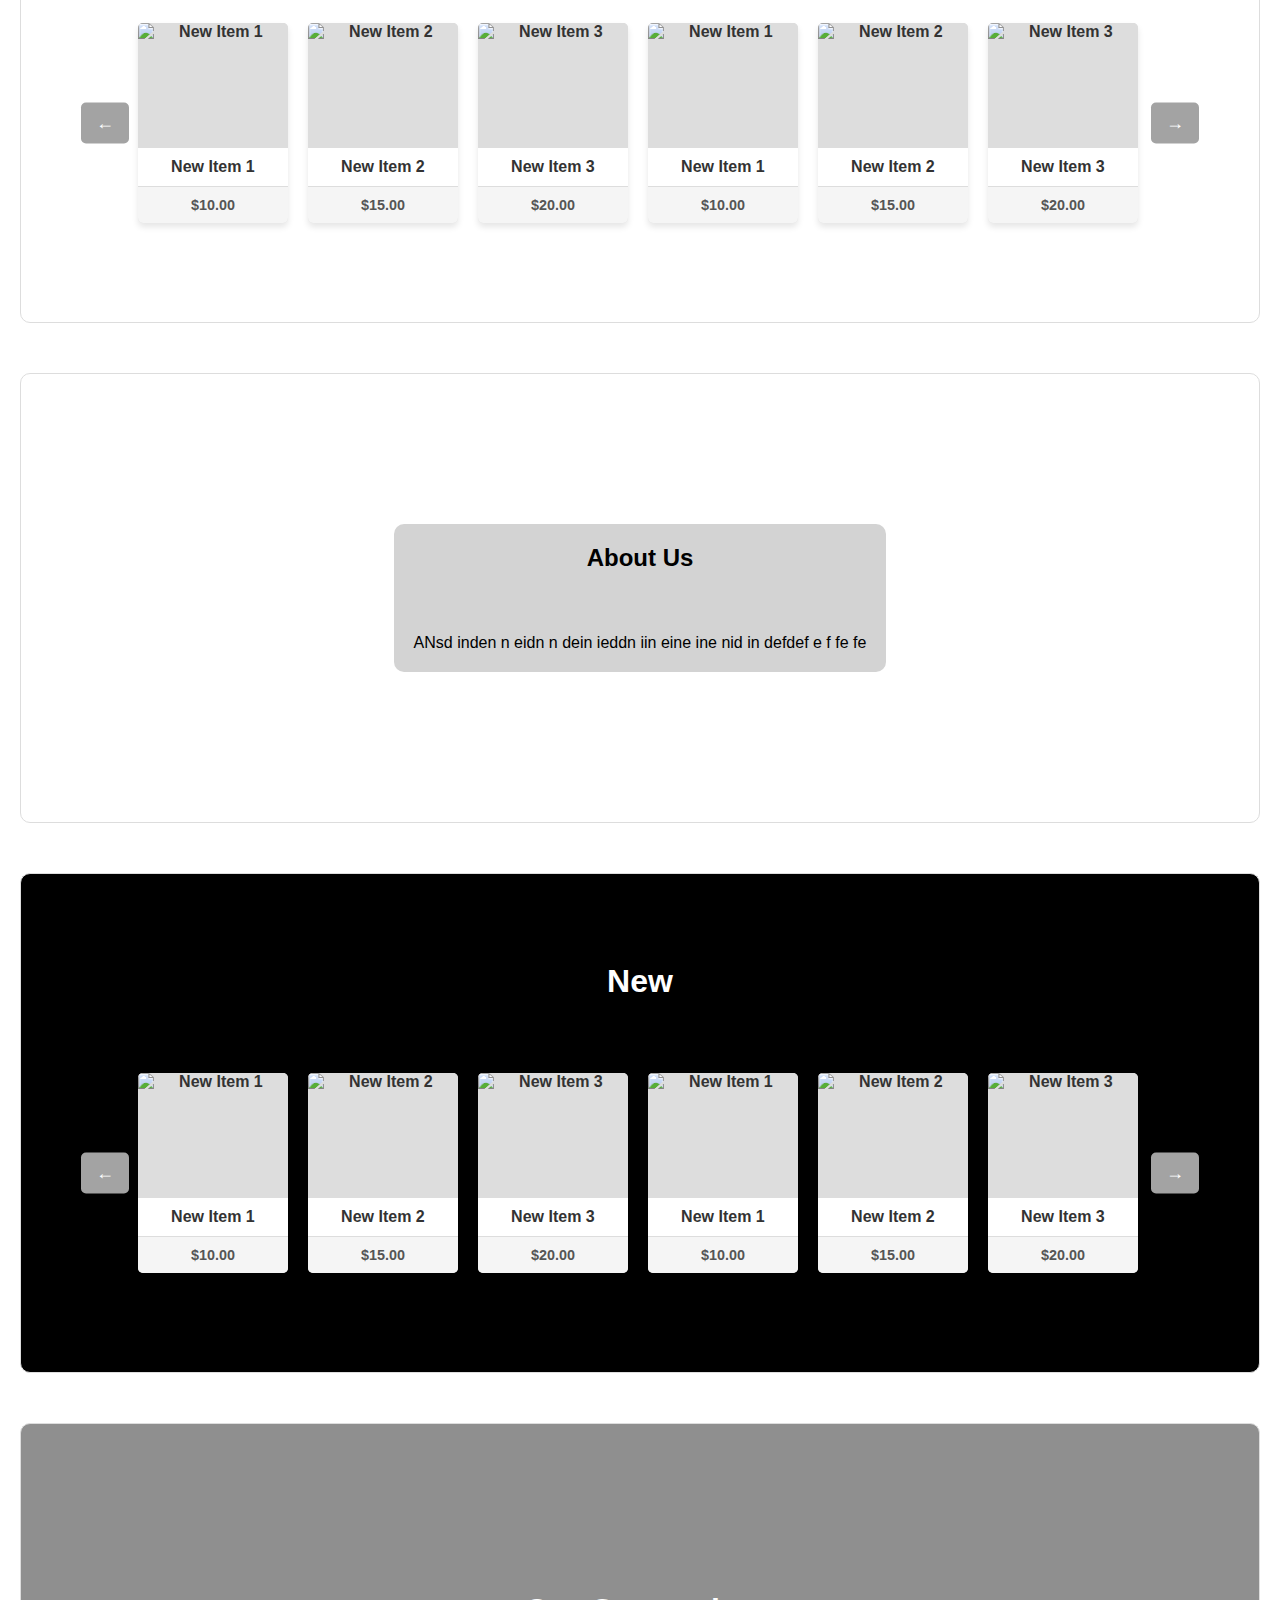
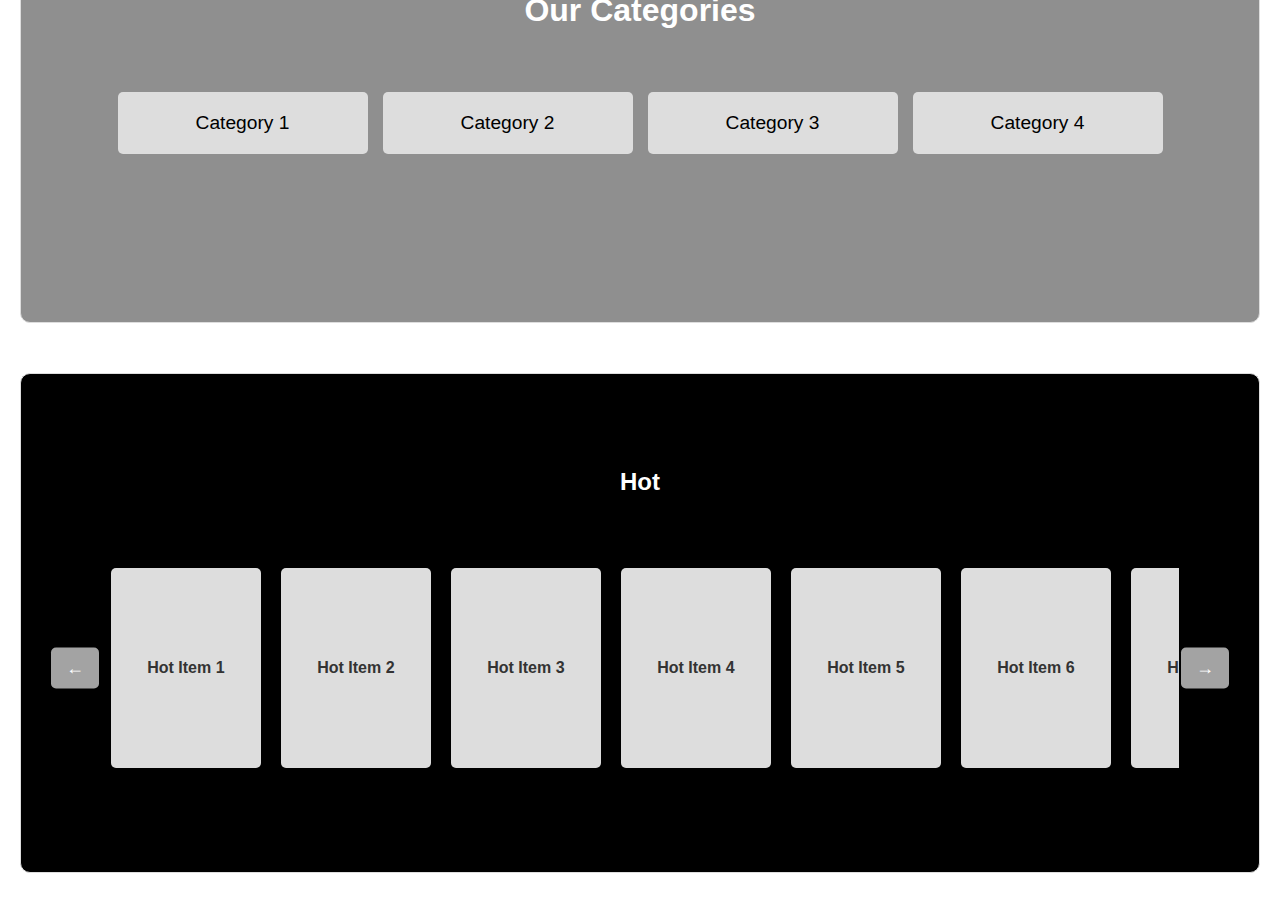
==== commit 71ab7127: "Update v.html" ====
--- a/v.html
+++ b/v.html
@@ -45,7 +45,7 @@
         <!-- Example Sections -->
         <section id="section1" class="section1">
             <div class="slider-bg">
-                <img src="intro.webp" alt="Electrical Equipment" class="img-cover">
+                <img src="Intro.webp" alt="Electrical Equipment" class="img-cover">
                 <div class="overlay">
                     <h1 class="overlay-text">Welcome to where you can find all the things</h1>
                 </div>
